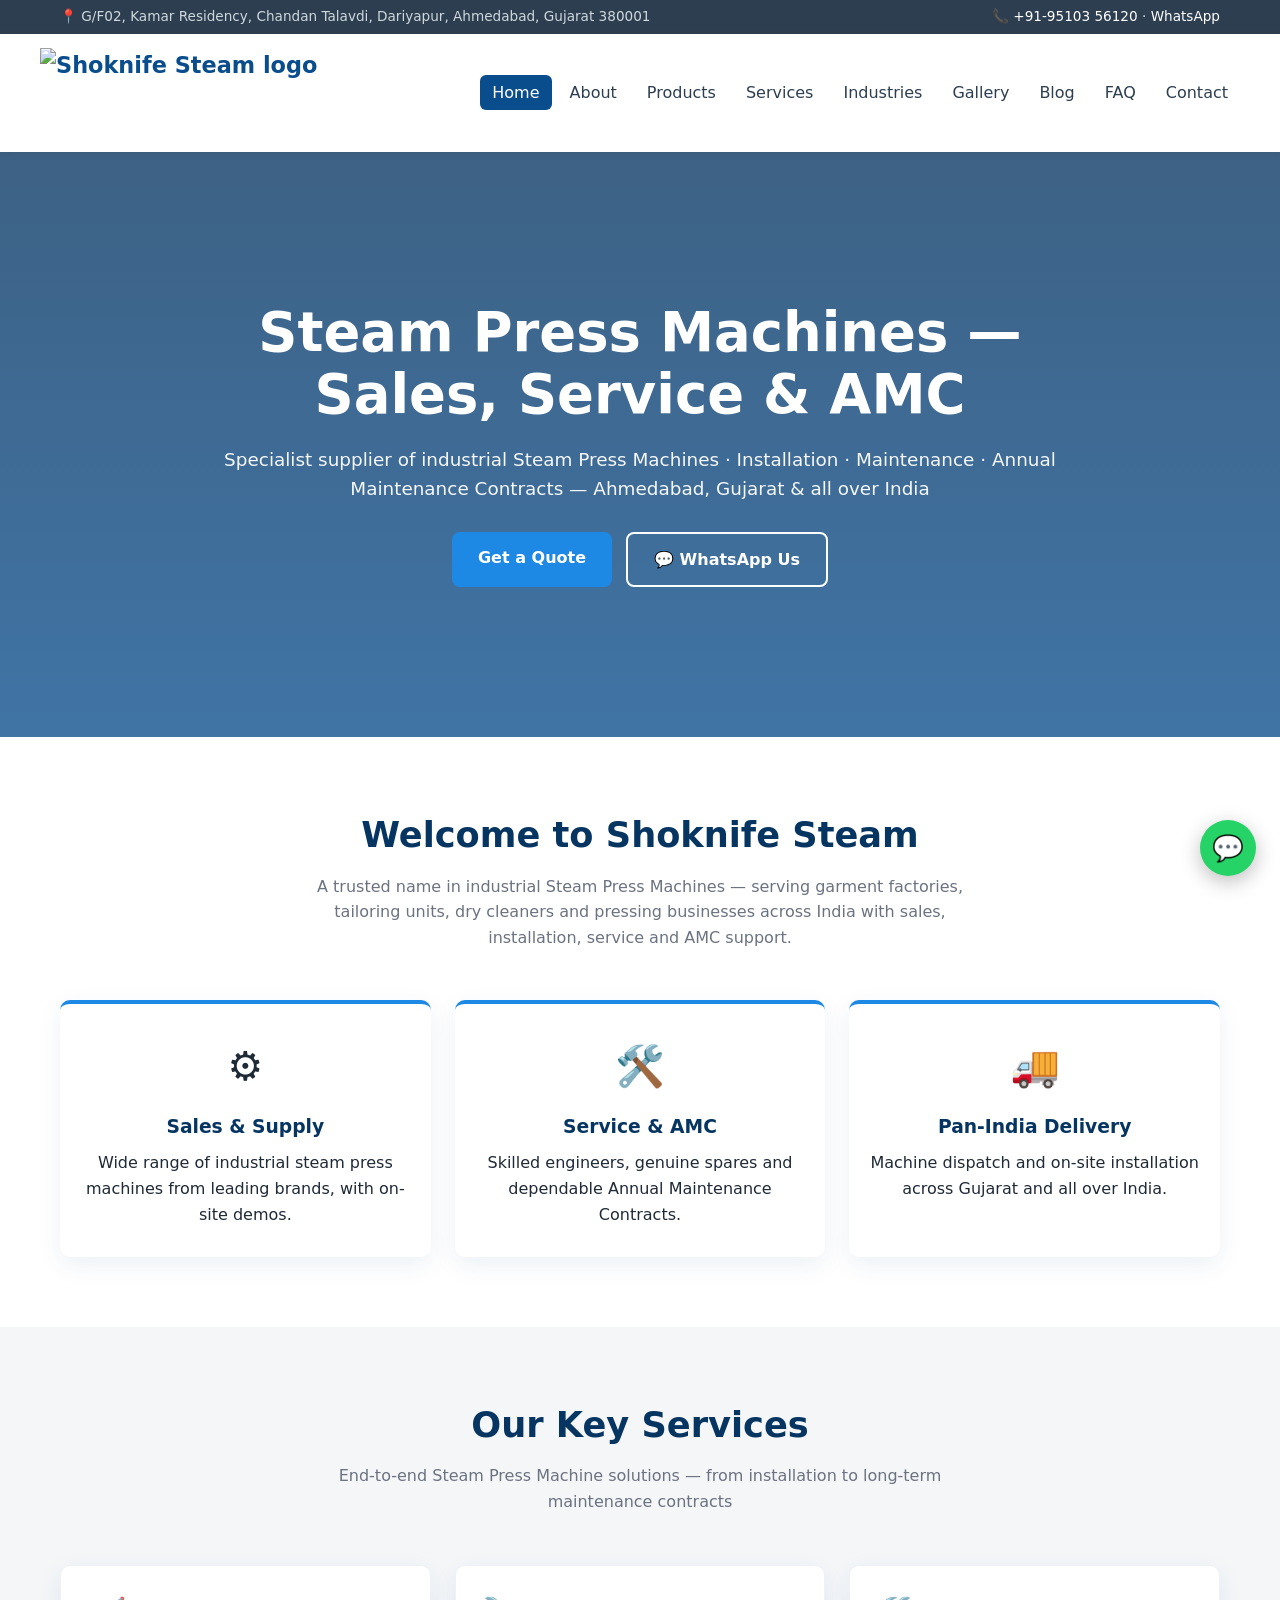
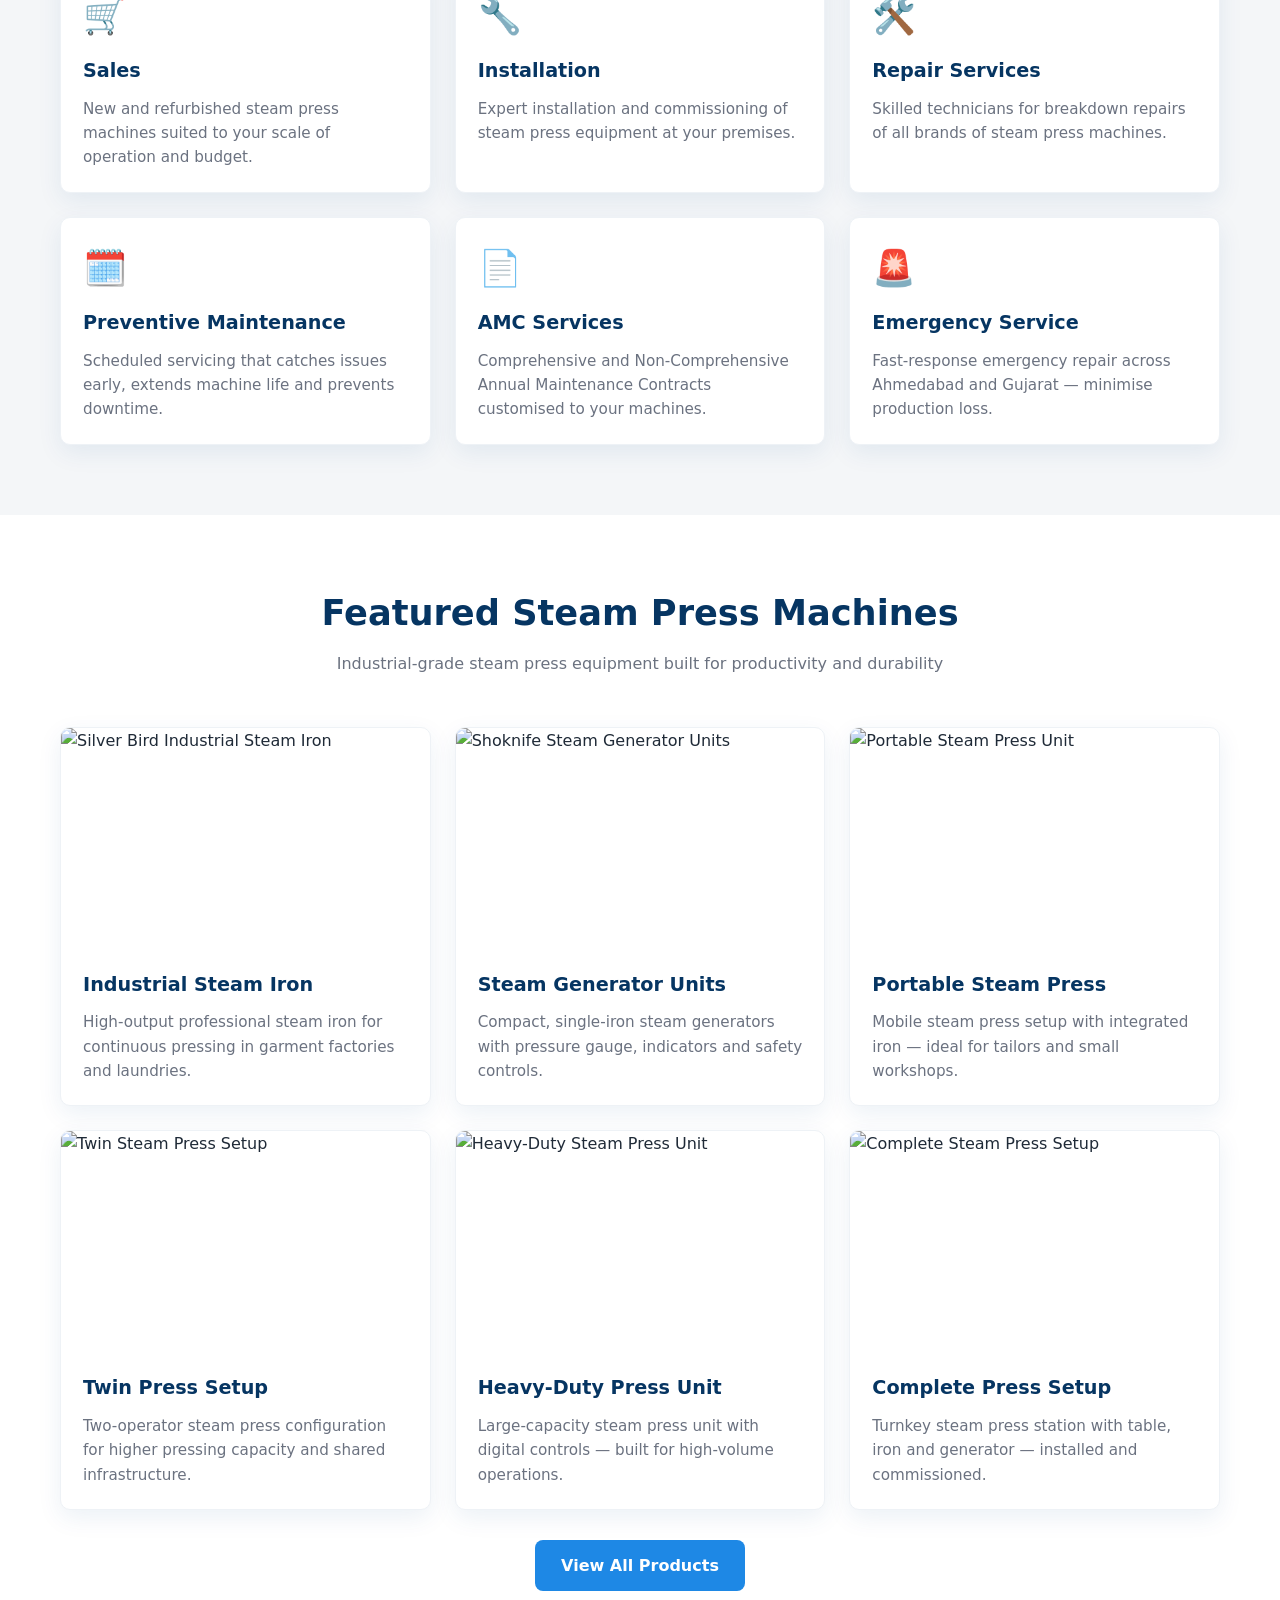
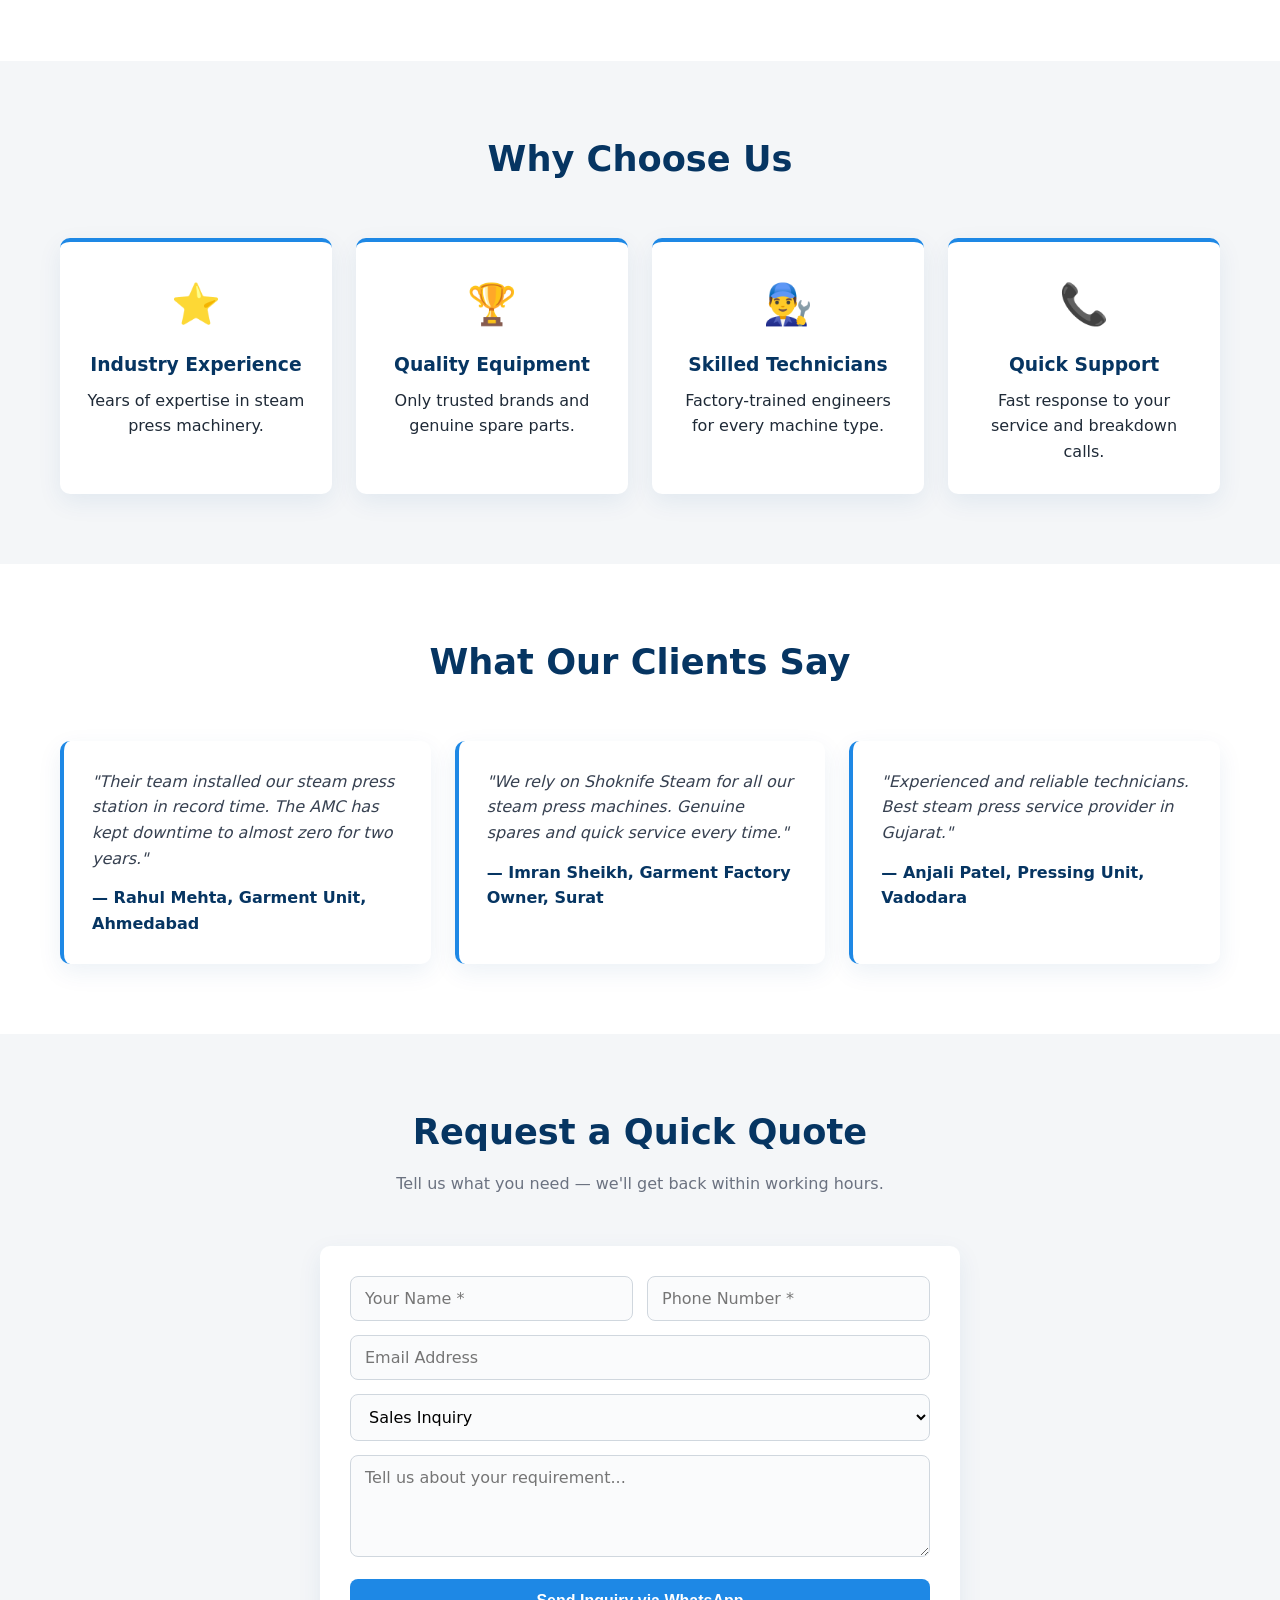
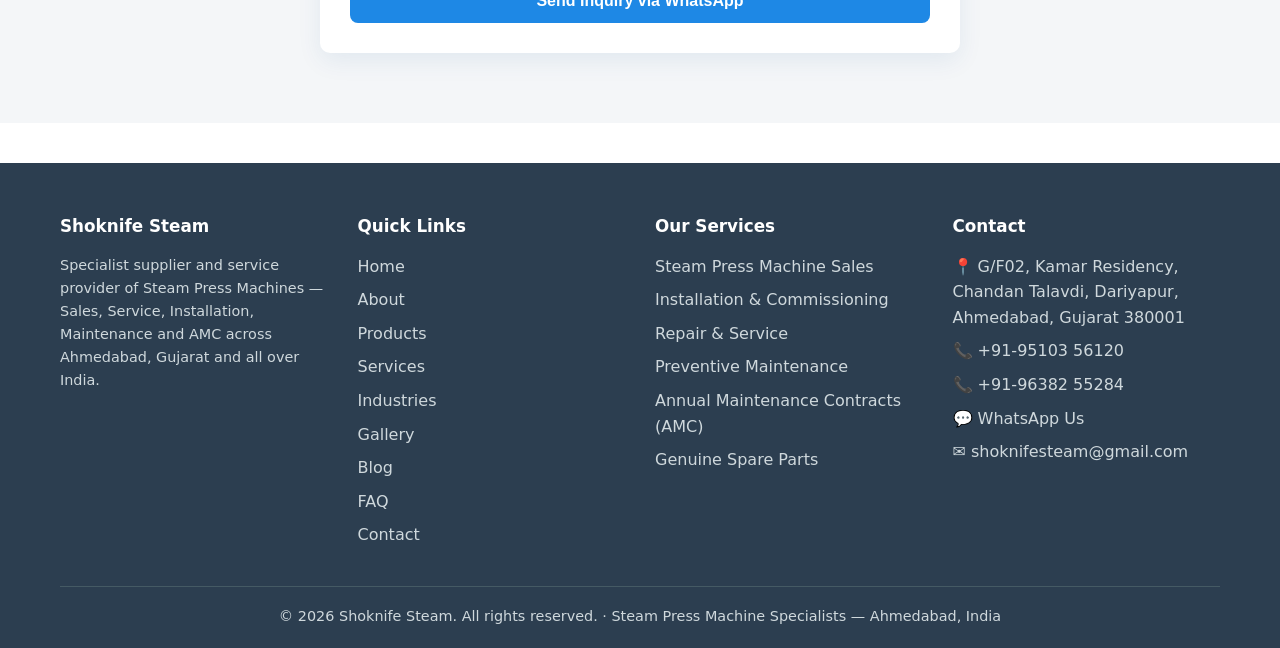
==== index.html @ 760b63fc "Add files via upload" ====
<!DOCTYPE html>
<html lang="en">
<head>
<meta charset="UTF-8">
<meta name="viewport" content="width=device-width,initial-scale=1">
<title>Steam Press Machine Supplier Ahmedabad | Sales, Service & AMC | Shoknife Steam</title>
<meta name="description" content="Shoknife Steam — Ahmedabad-based specialist in Steam Press Machines. Sales, Service, Installation, Maintenance and Annual Maintenance Contracts (AMC) across Gujarat and all over India.">
<meta name="keywords" content="Steam Press Machine Supplier Ahmedabad, Steam Press Machine Dealer Gujarat, Steam Iron Press Service, Steam Press Installation, Steam Press AMC India, Steam Press Machine Repair Ahmedabad, Industrial Steam Iron">
<meta name="author" content="Shoknife Steam">
<meta name="robots" content="index,follow">
<link rel="canonical" href="https://shoknifesteam.com/index.html">
<link rel="icon" type="image/png" href="assets/uploads/logo.png">
<meta property="og:type" content="website">
<meta property="og:title" content="Steam Press Machine Supplier Ahmedabad | Sales, Service & AMC | Shoknife Steam">
<meta property="og:description" content="Shoknife Steam — Ahmedabad-based specialist in Steam Press Machines. Sales, Service, Installation, Maintenance and Annual Maintenance Contracts (AMC) across Gujarat and all over India.">
<meta property="og:url" content="https://shoknifesteam.com/index.html">
<meta property="og:image" content="https://shoknifesteam.com/assets/uploads/steam-generators.png">
<meta property="og:site_name" content="Shoknife Steam">
<meta name="twitter:card" content="summary_large_image">
<meta name="twitter:title" content="Steam Press Machine Supplier Ahmedabad | Sales, Service & AMC | Shoknife Steam">
<meta name="twitter:description" content="Shoknife Steam — Ahmedabad-based specialist in Steam Press Machines. Sales, Service, Installation, Maintenance and Annual Maintenance Contracts (AMC) across Gujarat and all over India.">
<meta name="twitter:image" content="https://shoknifesteam.com/assets/uploads/steam-generators.png">
<link rel="stylesheet" href="style.css">
<script type="application/ld+json">{"@context": "https://schema.org", "@type": "LocalBusiness", "name": "Shoknife Steam", "image": "https://shoknifesteam.com/assets/uploads/steam-generators.png", "telephone": "+91-95103 56120", "email": "shoknifesteam@gmail.com", "url": "https://shoknifesteam.com", "address": {"@type": "PostalAddress", "streetAddress": "G/F02, Kamar Residency, Chandan Talavdi, Dariyapur", "addressLocality": "Ahmedabad", "addressRegion": "Gujarat", "postalCode": "380001", "addressCountry": "IN"}, "areaServed": ["Ahmedabad", "Gujarat", "India"], "description": "Shoknife Steam \u2014 Ahmedabad-based specialist in Steam Press Machines. Sales, Service, Installation, Maintenance and Annual Maintenance Contracts (AMC) across Gujarat and all over India.", "priceRange": "\u20b9\u20b9"}</script>
</head>
<body>
<div class="topbar"><div class="container">
<span>📍 G/F02, Kamar Residency, Chandan Talavdi, Dariyapur, Ahmedabad, Gujarat 380001</span>
<span>📞 <a href="tel:+919510356120">+91-95103 56120</a> · <a href="https://wa.me/919510356120" target="_blank" rel="noopener">WhatsApp</a></span>
</div></div>
<header><div class="container nav">
<a href="index.html" class="logo"><img src="assets/uploads/logo.png" alt="Shoknife Steam logo" style="height:90px;width:auto;margin-right:10px;vertical-align:middle"></a>
<button class="menu-toggle" aria-label="Menu">☰</button>
<ul class="nav-links">
<li><a href="index.html">Home</a></li><li><a href="about.html">About</a></li><li><a href="products.html">Products</a></li><li><a href="services.html">Services</a></li><li><a href="industries.html">Industries</a></li><li><a href="gallery.html">Gallery</a></li><li><a href="blog.html">Blog</a></li><li><a href="faq.html">FAQ</a></li><li><a href="contact.html">Contact</a></li>
</ul>
</div></header>

<section class="hero">
<div class="hero-inner">
<h1>Steam Press Machines — Sales, Service & AMC</h1>
<p>Specialist supplier of industrial Steam Press Machines · Installation · Maintenance · Annual Maintenance Contracts — Ahmedabad, Gujarat & all over India</p>
<div class="hero-cta">
<a href="contact.html" class="btn btn-primary">Get a Quote</a>
<a href="https://wa.me/919510356120" class="btn btn-outline" target="_blank" rel="noopener">💬 WhatsApp Us</a>
</div>
</div>
</section>

<section>
<div class="container">
<div class="section-title reveal"><h2>Welcome to Shoknife Steam</h2>
<p>A trusted name in industrial Steam Press Machines — serving garment factories, tailoring units, dry cleaners and pressing businesses across India with sales, installation, service and AMC support.</p></div>
<div class="grid grid-3">
<div class="feature reveal"><div class="icon">⚙️</div><h3>Sales & Supply</h3><p>Wide range of industrial steam press machines from leading brands, with on-site demos.</p></div>
<div class="feature reveal"><div class="icon">🛠️</div><h3>Service & AMC</h3><p>Skilled engineers, genuine spares and dependable Annual Maintenance Contracts.</p></div>
<div class="feature reveal"><div class="icon">🚚</div><h3>Pan-India Delivery</h3><p>Machine dispatch and on-site installation across Gujarat and all over India.</p></div>
</div>
</div>
</section>

<section class="bg-light">
<div class="container">
<div class="section-title reveal"><h2>Our Key Services</h2><p>End-to-end Steam Press Machine solutions — from installation to long-term maintenance contracts</p></div>
<div class="grid grid-3">
<div class="card reveal"><div class="card-body"><div class="card-icon">🛒</div><h3>Sales</h3><p>New and refurbished steam press machines suited to your scale of operation and budget.</p></div></div>
<div class="card reveal"><div class="card-body"><div class="card-icon">🔧</div><h3>Installation</h3><p>Expert installation and commissioning of steam press equipment at your premises.</p></div></div>
<div class="card reveal"><div class="card-body"><div class="card-icon">🛠️</div><h3>Repair Services</h3><p>Skilled technicians for breakdown repairs of all brands of steam press machines.</p></div></div>
<div class="card reveal"><div class="card-body"><div class="card-icon">🗓️</div><h3>Preventive Maintenance</h3><p>Scheduled servicing that catches issues early, extends machine life and prevents downtime.</p></div></div>
<div class="card reveal"><div class="card-body"><div class="card-icon">📄</div><h3>AMC Services</h3><p>Comprehensive and Non-Comprehensive Annual Maintenance Contracts customised to your machines.</p></div></div>
<div class="card reveal"><div class="card-body"><div class="card-icon">🚨</div><h3>Emergency Service</h3><p>Fast-response emergency repair across Ahmedabad and Gujarat — minimise production loss.</p></div></div>
</div>
</div>
</section>

<section>
<div class="container">
<div class="section-title reveal"><h2>Featured Steam Press Machines</h2><p>Industrial-grade steam press equipment built for productivity and durability</p></div>
<div class="grid grid-3">
<div class="card reveal"><img src="assets/uploads/silver-bird-iron.png" alt="Silver Bird Industrial Steam Iron" loading="lazy"><div class="card-body"><h3>Industrial Steam Iron</h3><p>High-output professional steam iron for continuous pressing in garment factories and laundries.</p></div></div>
<div class="card reveal"><img src="assets/uploads/steam-generators.png" alt="Shoknife Steam Generator Units" loading="lazy"><div class="card-body"><h3>Steam Generator Units</h3><p>Compact, single-iron steam generators with pressure gauge, indicators and safety controls.</p></div></div>
<div class="card reveal"><img src="assets/uploads/portable-boiler.png" alt="Portable Steam Press Unit" loading="lazy"><div class="card-body"><h3>Portable Steam Press</h3><p>Mobile steam press setup with integrated iron — ideal for tailors and small workshops.</p></div></div>
<div class="card reveal"><img src="assets/uploads/mini-boilers.png" alt="Twin Steam Press Setup" loading="lazy"><div class="card-body"><h3>Twin Press Setup</h3><p>Two-operator steam press configuration for higher pressing capacity and shared infrastructure.</p></div></div>
<div class="card reveal"><img src="assets/uploads/steam-boiler.png" alt="Heavy-Duty Steam Press Unit" loading="lazy"><div class="card-body"><h3>Heavy-Duty Press Unit</h3><p>Large-capacity steam press unit with digital controls — built for high-volume operations.</p></div></div>
<div class="card reveal"><img src="assets/uploads/finishing-setup.png" alt="Complete Steam Press Setup" loading="lazy"><div class="card-body"><h3>Complete Press Setup</h3><p>Turnkey steam press station with table, iron and generator — installed and commissioned.</p></div></div>
</div>
<div style="text-align:center;margin-top:30px"><a href="products.html" class="btn btn-primary">View All Products</a></div>
</div>
</section>

<section class="bg-light">
<div class="container">
<div class="section-title reveal"><h2>Why Choose Us</h2></div>
<div class="grid grid-4">
<div class="feature reveal"><div class="icon">⭐</div><h3>Industry Experience</h3><p>Years of expertise in steam press machinery.</p></div>
<div class="feature reveal"><div class="icon">🏆</div><h3>Quality Equipment</h3><p>Only trusted brands and genuine spare parts.</p></div>
<div class="feature reveal"><div class="icon">👨‍🔧</div><h3>Skilled Technicians</h3><p>Factory-trained engineers for every machine type.</p></div>
<div class="feature reveal"><div class="icon">📞</div><h3>Quick Support</h3><p>Fast response to your service and breakdown calls.</p></div>
</div>
</div>
</section>

<section>
<div class="container">
<div class="section-title reveal"><h2>What Our Clients Say</h2></div>
<div class="grid grid-3">
<div class="testimonial reveal"><p>"Their team installed our steam press station in record time. The AMC has kept downtime to almost zero for two years."</p><div class="who">— Rahul Mehta, Garment Unit, Ahmedabad</div></div>
<div class="testimonial reveal"><p>"We rely on Shoknife Steam for all our steam press machines. Genuine spares and quick service every time."</p><div class="who">— Imran Sheikh, Garment Factory Owner, Surat</div></div>
<div class="testimonial reveal"><p>"Experienced and reliable technicians. Best steam press service provider in Gujarat."</p><div class="who">— Anjali Patel, Pressing Unit, Vadodara</div></div>
</div>
</div>
</section>

<section class="bg-light">
<div class="container">
<div class="section-title reveal"><h2>Request a Quick Quote</h2><p>Tell us what you need — we'll get back within working hours.</p></div>
<form class="contact-form form reveal">
<div class="row"><input name="name" placeholder="Your Name *" required><input name="phone" placeholder="Phone Number *" required></div>
<input name="email" type="email" placeholder="Email Address">
<select name="interest"><option>Sales Inquiry</option><option>AMC / Maintenance</option><option>Repair Service</option><option>Spare Parts</option><option>Installation</option><option>General Question</option></select>
<textarea name="message" rows="4" placeholder="Tell us about your requirement..."></textarea>
<button class="btn btn-primary" type="submit">Send Inquiry via WhatsApp</button>
</form>
</div>
</section>
<footer><div class="container">
<div class="footer-grid">
<div>
<h4>Shoknife Steam</h4>
<p style="font-size:.9rem">Specialist supplier and service provider of Steam Press Machines — Sales, Service, Installation, Maintenance and AMC across Ahmedabad, Gujarat and all over India.</p>
</div>
<div>
<h4>Quick Links</h4>
<ul><li><a href="index.html">Home</a></li><li><a href="about.html">About</a></li><li><a href="products.html">Products</a></li><li><a href="services.html">Services</a></li><li><a href="industries.html">Industries</a></li><li><a href="gallery.html">Gallery</a></li><li><a href="blog.html">Blog</a></li><li><a href="faq.html">FAQ</a></li><li><a href="contact.html">Contact</a></li></ul>
</div>
<div>
<h4>Our Services</h4>
<ul><li>Steam Press Machine Sales</li><li>Installation & Commissioning</li><li>Repair & Service</li><li>Preventive Maintenance</li><li>Annual Maintenance Contracts (AMC)</li><li>Genuine Spare Parts</li></ul>
</div>
<div>
<h4>Contact</h4>
<ul>
<li>📍 G/F02, Kamar Residency, Chandan Talavdi, Dariyapur, Ahmedabad, Gujarat 380001</li>
<li>📞 <a href="tel:+919510356120">+91-95103 56120</a></li>
<li>📞 <a href="tel:+919638255284">+91-96382 55284</a></li>
<li>💬 <a href="https://wa.me/919510356120">WhatsApp Us</a></li>
<li>✉️ <a href="mailto:shoknifesteam@gmail.com">shoknifesteam@gmail.com</a></li>
</ul>
</div>
</div>
<div class="footer-bottom">© <span id="yr"></span> Shoknife Steam. All rights reserved. · Steam Press Machine Specialists — Ahmedabad, India</div>
</div></footer>
<a href="https://wa.me/919510356120" class="float-wa" aria-label="WhatsApp" target="_blank" rel="noopener">💬</a>
<a href="tel:+919510356120" class="float-call" aria-label="Call">📞</a>
<script>document.getElementById('yr').textContent=new Date().getFullYear();</script>
<script src="script.js"></script>
</body></html>
---- style.css ----
:root{--blue:#0a4d8c;--blue-dark:#063562;--blue-light:#1e88e5;--gray:#2c3e50;--gray-light:#f4f6f8;--white:#fff;--text:#1f2a37;--muted:#6b7280;--shadow:0 8px 24px rgba(10,77,140,.08);--radius:10px}
*{box-sizing:border-box;margin:0;padding:0}
html{scroll-behavior:smooth}
body{font-family:'Segoe UI',Roboto,system-ui,Arial,sans-serif;color:var(--text);line-height:1.6;background:var(--white)}
img{max-width:100%;display:block;height:auto}
a{color:var(--blue);text-decoration:none}
.container{max-width:1200px;margin:0 auto;padding:0 20px}

/* Header */
.topbar{background:var(--gray);color:#cfd8dc;font-size:.85rem;padding:6px 0}
.topbar .container{display:flex;justify-content:space-between;flex-wrap:wrap;gap:8px}
.topbar a{color:#fff}
header{background:#fff;box-shadow:0 2px 8px rgba(0,0,0,.06);position:sticky;top:0;z-index:100}
.nav{display:flex;align-items:center;justify-content:space-between;padding:14px 0}
.logo{font-weight:800;font-size:1.4rem;color:var(--blue);display:flex;align-items:center;gap:8px}
.logo span{display:inline-block;width:32px;height:32px;background:linear-gradient(135deg,var(--blue),var(--blue-light));border-radius:6px;position:relative}
.logo span::after{content:"S";position:absolute;inset:0;display:flex;align-items:center;justify-content:center;color:#fff;font-weight:900}
.nav-links{display:flex;gap:6px;list-style:none;flex-wrap:wrap}
.nav-links a{color:var(--gray);padding:8px 12px;border-radius:6px;font-weight:500;transition:.2s}
.nav-links a:hover,.nav-links a.active{background:var(--blue);color:#fff}
.menu-toggle{display:none;background:none;border:none;font-size:1.6rem;color:var(--blue);cursor:pointer}

/* Hero */
.hero{position:relative;min-height:560px;display:flex;align-items:center;color:#fff;background:linear-gradient(rgba(6,53,98,.78),rgba(10,77,140,.78)),url('assets/uploads/steam-generators.png') center/cover no-repeat;text-align:center}
.hero-inner{padding:80px 20px;max-width:900px;margin:0 auto;animation:fadeUp .8s ease}
.hero h1{font-size:clamp(2rem,4.5vw,3.4rem);font-weight:800;margin-bottom:18px;line-height:1.15}
.hero p{font-size:1.15rem;margin-bottom:28px;opacity:.95}
.hero-cta{display:flex;gap:14px;justify-content:center;flex-wrap:wrap}
.page-hero{background:linear-gradient(135deg,var(--blue-dark),var(--blue));color:#fff;padding:60px 0;text-align:center}
.page-hero h1{font-size:2.4rem;margin-bottom:8px}
.page-hero p{opacity:.9}

/* Buttons */
.btn{display:inline-block;padding:13px 26px;border-radius:8px;font-weight:600;transition:.25s;border:none;cursor:pointer;font-size:1rem}
.btn-primary{background:var(--blue-light);color:#fff}
.btn-primary:hover{background:#1565c0;transform:translateY(-2px)}
.btn-outline{background:transparent;color:#fff;border:2px solid #fff}
.btn-outline:hover{background:#fff;color:var(--blue)}
.btn-wa{background:#25d366;color:#fff}
.btn-wa:hover{background:#1ebe57}

/* Sections */
section{padding:70px 0}
.section-title{text-align:center;margin-bottom:50px}
.section-title h2{font-size:2.2rem;color:var(--blue-dark);margin-bottom:10px;font-weight:800}
.section-title p{color:var(--muted);max-width:680px;margin:0 auto}
.bg-light{background:var(--gray-light)}

/* Grid */
.grid{display:grid;gap:24px}
.grid-2{grid-template-columns:repeat(auto-fit,minmax(380px,1fr))}
.grid-3{grid-template-columns:repeat(auto-fit,minmax(280px,1fr))}
.grid-4{grid-template-columns:repeat(auto-fit,minmax(220px,1fr))}

/* Card */
.card{background:#fff;border-radius:var(--radius);box-shadow:var(--shadow);overflow:hidden;transition:.3s;border:1px solid #eef2f6}
.card:hover{transform:translateY(-6px);box-shadow:0 16px 40px rgba(10,77,140,.15)}
.card img{height:220px;object-fit:cover;width:100%}
.card-body{padding:22px}
.card-body h3{color:var(--blue-dark);margin-bottom:10px;font-size:1.2rem}
.card-body p{color:var(--muted);font-size:.95rem}
.card-icon{font-size:2.2rem;color:var(--blue-light);margin-bottom:12px}

/* Features / Why */
.feature{text-align:center;padding:30px 20px;background:#fff;border-radius:var(--radius);box-shadow:var(--shadow);border-top:4px solid var(--blue-light)}
.feature .icon{font-size:2.5rem;margin-bottom:14px}
.feature h3{color:var(--blue-dark);margin-bottom:8px}

/* Testimonial */
.testimonial{background:#fff;padding:28px;border-radius:var(--radius);box-shadow:var(--shadow);border-left:4px solid var(--blue-light)}
.testimonial p{font-style:italic;color:#374151;margin-bottom:14px}
.testimonial .who{color:var(--blue-dark);font-weight:700}

/* Form */
.form{background:#fff;padding:30px;border-radius:var(--radius);box-shadow:var(--shadow);max-width:640px;margin:0 auto}
.form .row{display:grid;grid-template-columns:1fr 1fr;gap:14px}
.form input,.form textarea,.form select{width:100%;padding:12px 14px;border:1px solid #d0d7de;border-radius:8px;font-size:1rem;font-family:inherit;margin-bottom:14px;background:#fafbfc}
.form input:focus,.form textarea:focus,.form select:focus{outline:none;border-color:var(--blue-light);background:#fff}
.form button{width:100%}

/* Floating */
.float-wa,.float-call{position:fixed;width:56px;height:56px;border-radius:50%;display:flex;align-items:center;justify-content:center;color:#fff;font-size:1.6rem;box-shadow:0 6px 20px rgba(0,0,0,.25);z-index:1000;transition:.3s}
.float-wa{bottom:24px;right:24px;background:#25d366}
.float-call{bottom:24px;left:24px;background:var(--blue);display:none}
.float-wa:hover{transform:scale(1.1)}

/* Footer */
footer{background:var(--gray);color:#cfd8dc;padding:50px 0 20px;margin-top:40px}
.footer-grid{display:grid;grid-template-columns:repeat(auto-fit,minmax(220px,1fr));gap:30px;margin-bottom:30px}
footer h4{color:#fff;margin-bottom:14px;font-size:1.05rem}
footer ul{list-style:none}
footer ul li{margin-bottom:8px}
footer a{color:#cfd8dc}
footer a:hover{color:#fff}
.footer-bottom{border-top:1px solid #455a64;padding-top:18px;text-align:center;font-size:.9rem}

/* Map */
.map-wrap{border-radius:var(--radius);overflow:hidden;box-shadow:var(--shadow)}
.map-wrap iframe{display:block;width:100%;height:380px;border:0}

/* List */
.checklist{list-style:none;padding:0}
.checklist li{padding:10px 0 10px 30px;position:relative;color:#374151}
.checklist li::before{content:"✓";position:absolute;left:0;top:8px;color:#fff;background:var(--blue-light);width:22px;height:22px;border-radius:50%;display:flex;align-items:center;justify-content:center;font-size:.75rem;font-weight:bold}

/* Blog */
.blog-post{background:#fff;border-radius:var(--radius);box-shadow:var(--shadow);padding:26px;border-left:4px solid var(--blue-light)}
.blog-post .meta{color:var(--muted);font-size:.85rem;margin-bottom:10px}

/* FAQ */
.faq-item{background:#fff;border-radius:8px;box-shadow:var(--shadow);margin-bottom:12px;overflow:hidden}
.faq-q{padding:18px 22px;cursor:pointer;font-weight:600;color:var(--blue-dark);display:flex;justify-content:space-between;align-items:center}
.faq-q::after{content:"+";font-size:1.4rem;color:var(--blue-light)}
.faq-item.open .faq-q::after{content:"−"}
.faq-a{max-height:0;overflow:hidden;transition:.3s;padding:0 22px;color:#4b5563}
.faq-item.open .faq-a{max-height:400px;padding:0 22px 18px}

/* Gallery */
.gallery-grid{display:grid;grid-template-columns:repeat(auto-fill,minmax(260px,1fr));gap:14px}
.gallery-grid img{height:220px;object-fit:cover;border-radius:8px;transition:.3s;cursor:pointer}
.gallery-grid img:hover{transform:scale(1.03);box-shadow:var(--shadow)}

/* Anim */
@keyframes fadeUp{from{opacity:0;transform:translateY(20px)}to{opacity:1;transform:none}}
.reveal{opacity:0;transform:translateY(20px);transition:.8s}
.reveal.visible{opacity:1;transform:none}

/* Responsive */
@media(max-width:860px){
  .menu-toggle{display:block}
  .nav-links{display:none;position:absolute;top:100%;left:0;right:0;background:#fff;flex-direction:column;padding:14px 20px;box-shadow:0 8px 20px rgba(0,0,0,.1)}
  .nav-links.open{display:flex}
  .nav-links a{padding:12px}
  header{position:relative}
  .form .row{grid-template-columns:1fr}
  .float-call{display:flex}
  .hero{min-height:480px}
  section{padding:50px 0}
}
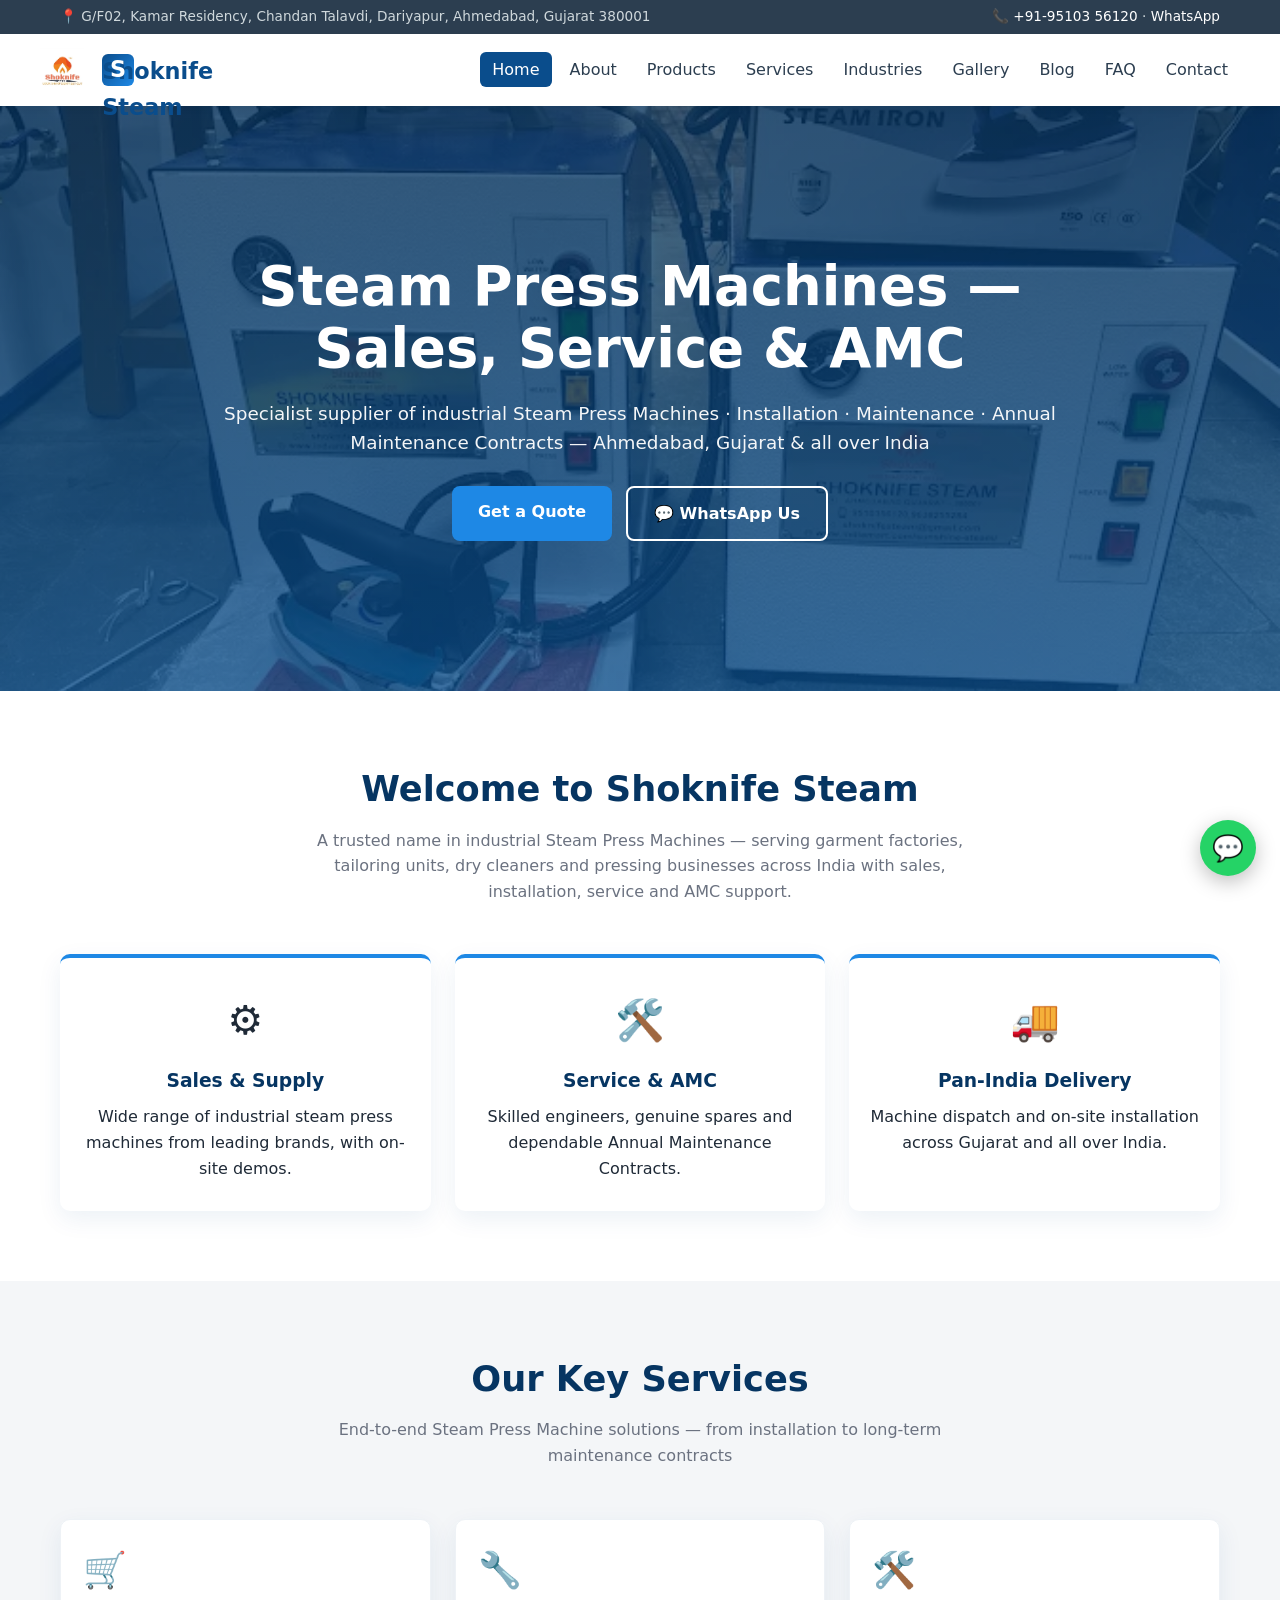
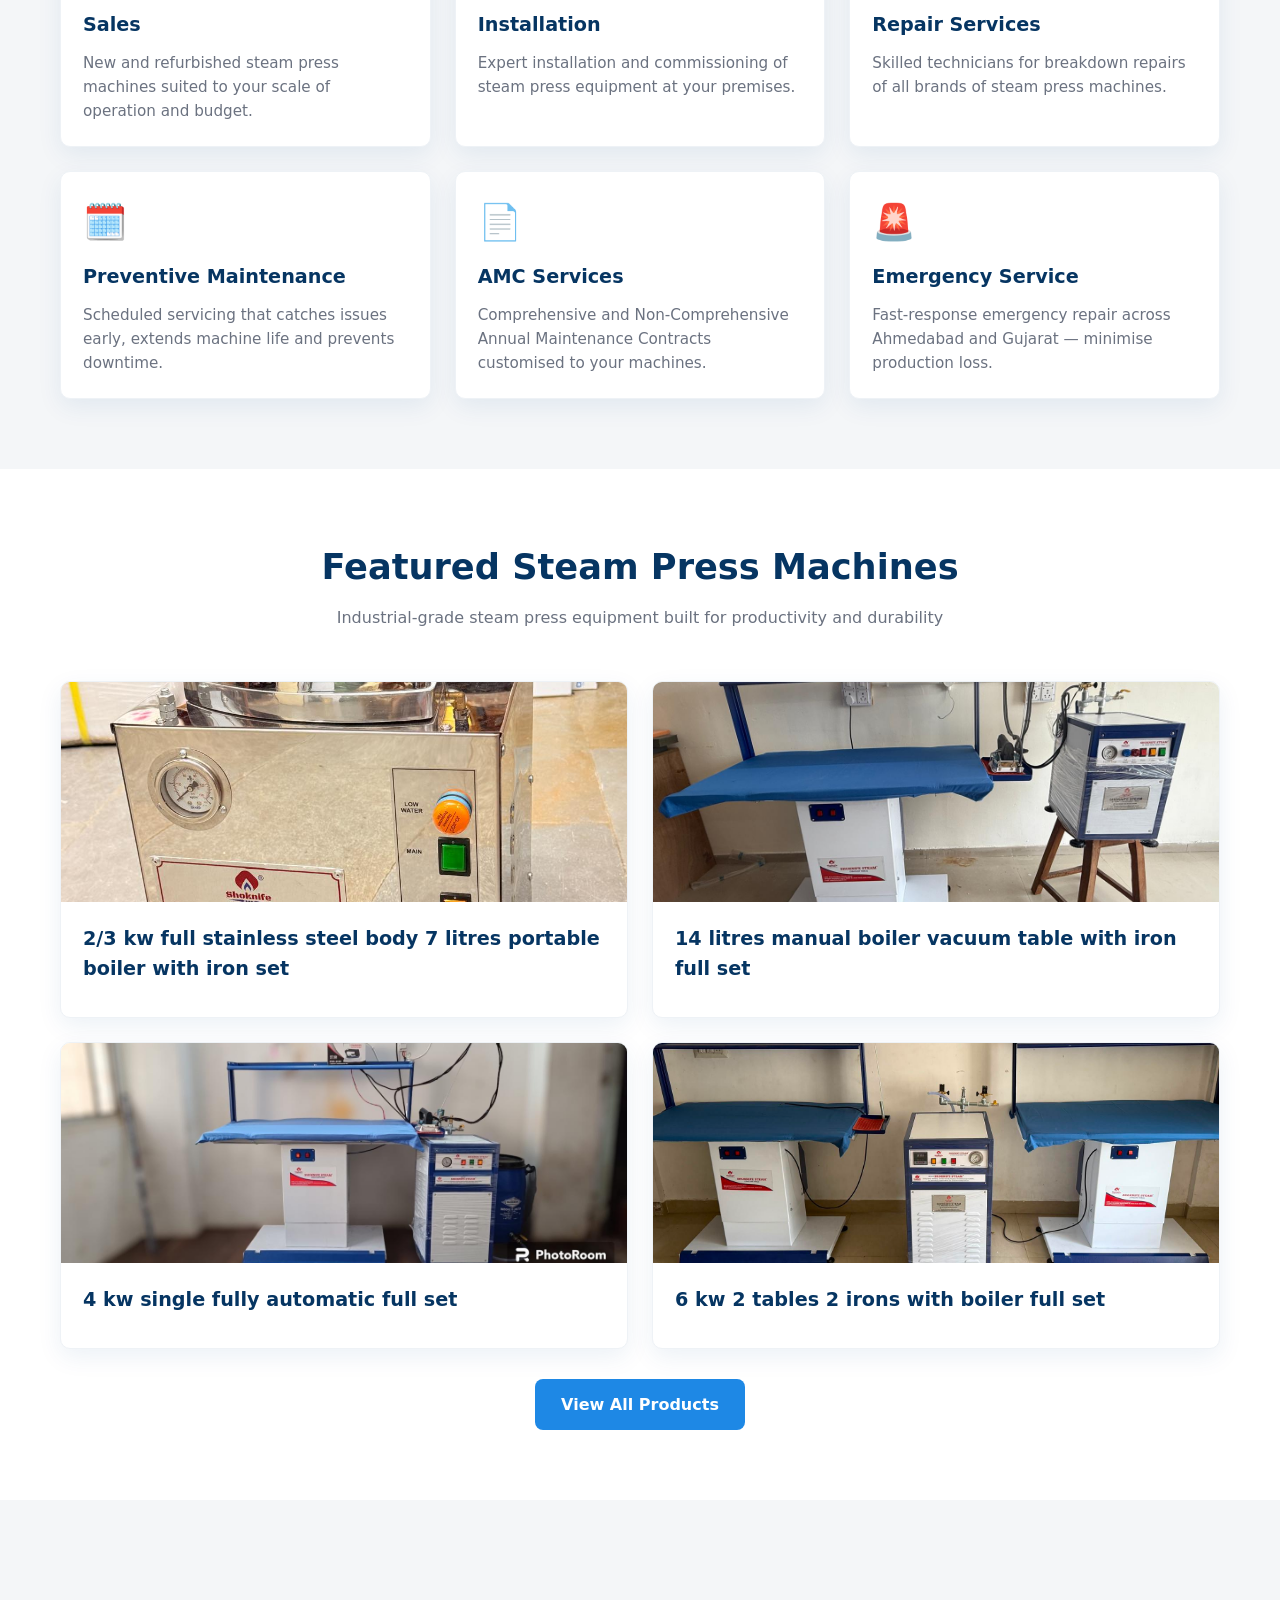
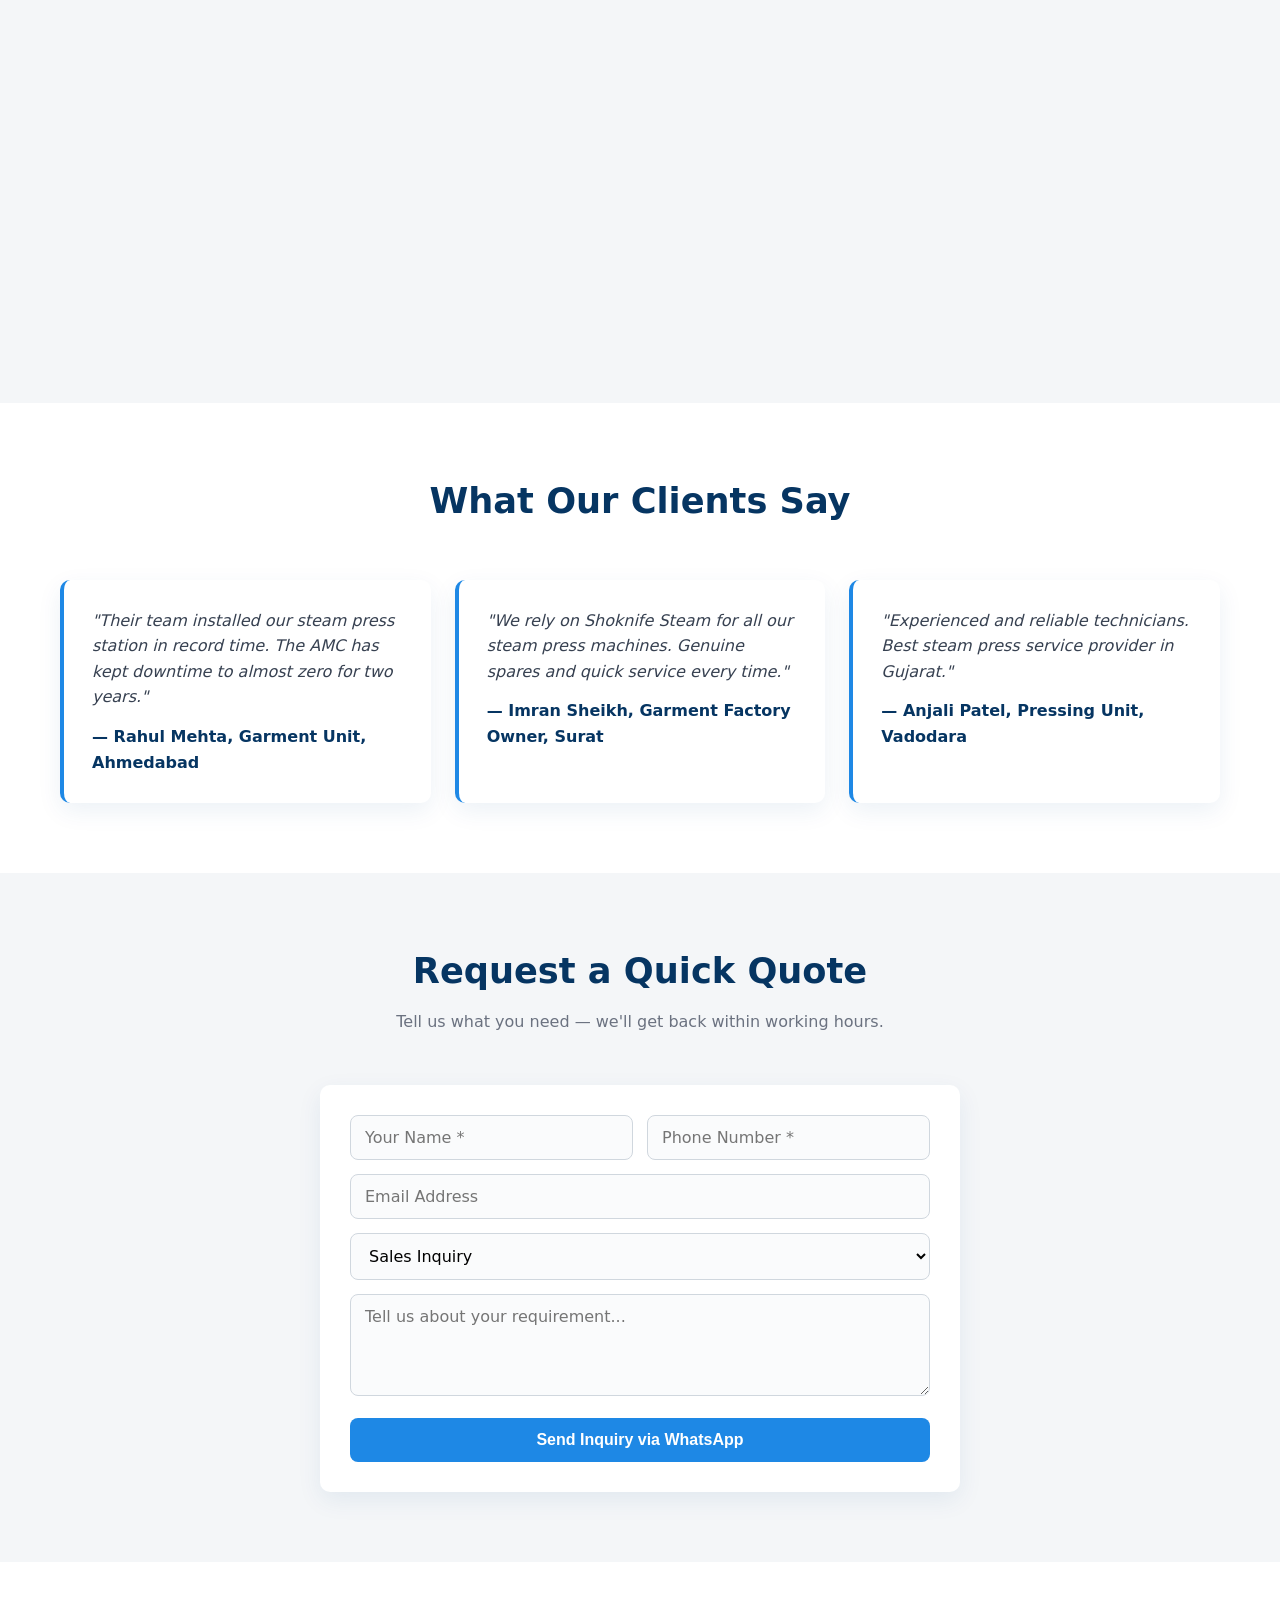
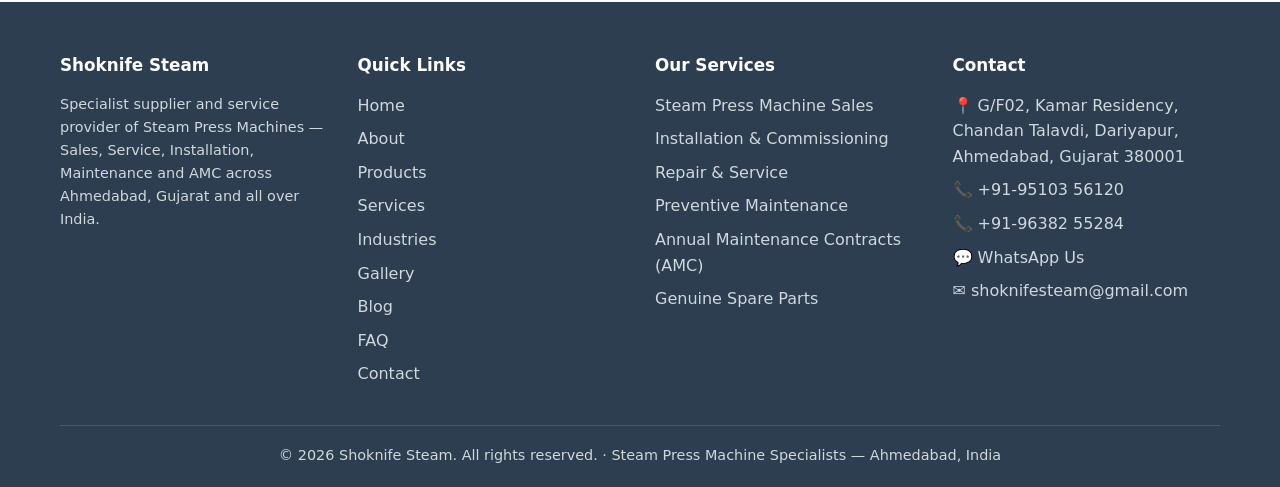
==== commit acb72f39: "site changes" ====
--- a/index.html
+++ b/index.html
@@ -29,7 +29,7 @@
 <span>📞 <a href="tel:+919510356120">+91-95103 56120</a> · <a href="https://wa.me/919510356120" target="_blank" rel="noopener">WhatsApp</a></span>
 </div></div>
 <header><div class="container nav">
-<a href="index.html" class="logo"><img src="assets/uploads/logo.png" alt="Shoknife Steam logo" style="height:90px;width:auto;margin-right:10px;vertical-align:middle"></a>
+<a href="index.html" class="logo"><img src="assets/uploads/logo.png" alt="Shoknife Steam logo" style="height:44px;width:auto;margin-right:10px;vertical-align:middle"><span style="vertical-align:middle">Shoknife Steam</span></a>
 <button class="menu-toggle" aria-label="Menu">☰</button>
 <ul class="nav-links">
 <li><a href="index.html">Home</a></li><li><a href="about.html">About</a></li><li><a href="products.html">Products</a></li><li><a href="services.html">Services</a></li><li><a href="industries.html">Industries</a></li><li><a href="gallery.html">Gallery</a></li><li><a href="blog.html">Blog</a></li><li><a href="faq.html">FAQ</a></li><li><a href="contact.html">Contact</a></li>
@@ -76,13 +76,11 @@
 <section>
 <div class="container">
 <div class="section-title reveal"><h2>Featured Steam Press Machines</h2><p>Industrial-grade steam press equipment built for productivity and durability</p></div>
-<div class="grid grid-3">
-<div class="card reveal"><img src="assets/uploads/silver-bird-iron.png" alt="Silver Bird Industrial Steam Iron" loading="lazy"><div class="card-body"><h3>Industrial Steam Iron</h3><p>High-output professional steam iron for continuous pressing in garment factories and laundries.</p></div></div>
-<div class="card reveal"><img src="assets/uploads/steam-generators.png" alt="Shoknife Steam Generator Units" loading="lazy"><div class="card-body"><h3>Steam Generator Units</h3><p>Compact, single-iron steam generators with pressure gauge, indicators and safety controls.</p></div></div>
-<div class="card reveal"><img src="assets/uploads/portable-boiler.png" alt="Portable Steam Press Unit" loading="lazy"><div class="card-body"><h3>Portable Steam Press</h3><p>Mobile steam press setup with integrated iron — ideal for tailors and small workshops.</p></div></div>
-<div class="card reveal"><img src="assets/uploads/mini-boilers.png" alt="Twin Steam Press Setup" loading="lazy"><div class="card-body"><h3>Twin Press Setup</h3><p>Two-operator steam press configuration for higher pressing capacity and shared infrastructure.</p></div></div>
-<div class="card reveal"><img src="assets/uploads/steam-boiler.png" alt="Heavy-Duty Steam Press Unit" loading="lazy"><div class="card-body"><h3>Heavy-Duty Press Unit</h3><p>Large-capacity steam press unit with digital controls — built for high-volume operations.</p></div></div>
-<div class="card reveal"><img src="assets/uploads/finishing-setup.png" alt="Complete Steam Press Setup" loading="lazy"><div class="card-body"><h3>Complete Press Setup</h3><p>Turnkey steam press station with table, iron and generator — installed and commissioned.</p></div></div>
+<div class="grid grid-2">
+<div class="card reveal"><img src="assets/uploads/gallery-1.jpg" alt="2/3 kw full stainless steel body 7 litres portable boiler with iron set" loading="lazy"><div class="card-body"><h3>2/3 kw full stainless steel body 7 litres portable boiler with iron set</h3></div></div>
+<div class="card reveal"><img src="assets/uploads/gallery-2.jpg" alt="14 litres manual boiler vacuum table with iron full set" loading="lazy"><div class="card-body"><h3>14 litres manual boiler vacuum table with iron full set</h3></div></div>
+<div class="card reveal"><img src="assets/uploads/gallery-3.jpg" alt="4 kw single fully automatic full set" loading="lazy"><div class="card-body"><h3>4 kw single fully automatic full set</h3></div></div>
+<div class="card reveal"><img src="assets/uploads/gallery-4.jpg" alt="6 kw 2 tables 2 irons with boiler full set" loading="lazy"><div class="card-body"><h3>6 kw 2 tables 2 irons with boiler full set</h3></div></div>
 </div>
 <div style="text-align:center;margin-top:30px"><a href="products.html" class="btn btn-primary">View All Products</a></div>
 </div>
--- a/style.css
+++ b/style.css
@@ -116,9 +116,11 @@
 .faq-item.open .faq-a{max-height:400px;padding:0 22px 18px}
 
 /* Gallery */
-.gallery-grid{display:grid;grid-template-columns:repeat(auto-fill,minmax(260px,1fr));gap:14px}
-.gallery-grid img{height:220px;object-fit:cover;border-radius:8px;transition:.3s;cursor:pointer}
-.gallery-grid img:hover{transform:scale(1.03);box-shadow:var(--shadow)}
+.gallery-grid{display:grid;grid-template-columns:repeat(auto-fill,minmax(280px,1fr));gap:20px}
+.gallery-item{margin:0;background:#fff;border-radius:10px;overflow:hidden;box-shadow:0 2px 10px rgba(0,0,0,.08);transition:.3s}
+.gallery-item:hover{transform:translateY(-4px);box-shadow:0 8px 20px rgba(0,0,0,.15)}
+.gallery-item img{width:100%;height:240px;object-fit:cover;display:block}
+.gallery-item figcaption{padding:12px 14px;font-size:.95rem;font-weight:600;color:var(--dark,#222);text-align:center;line-height:1.4}
 
 /* Anim */
 @keyframes fadeUp{from{opacity:0;transform:translateY(20px)}to{opacity:1;transform:none}}
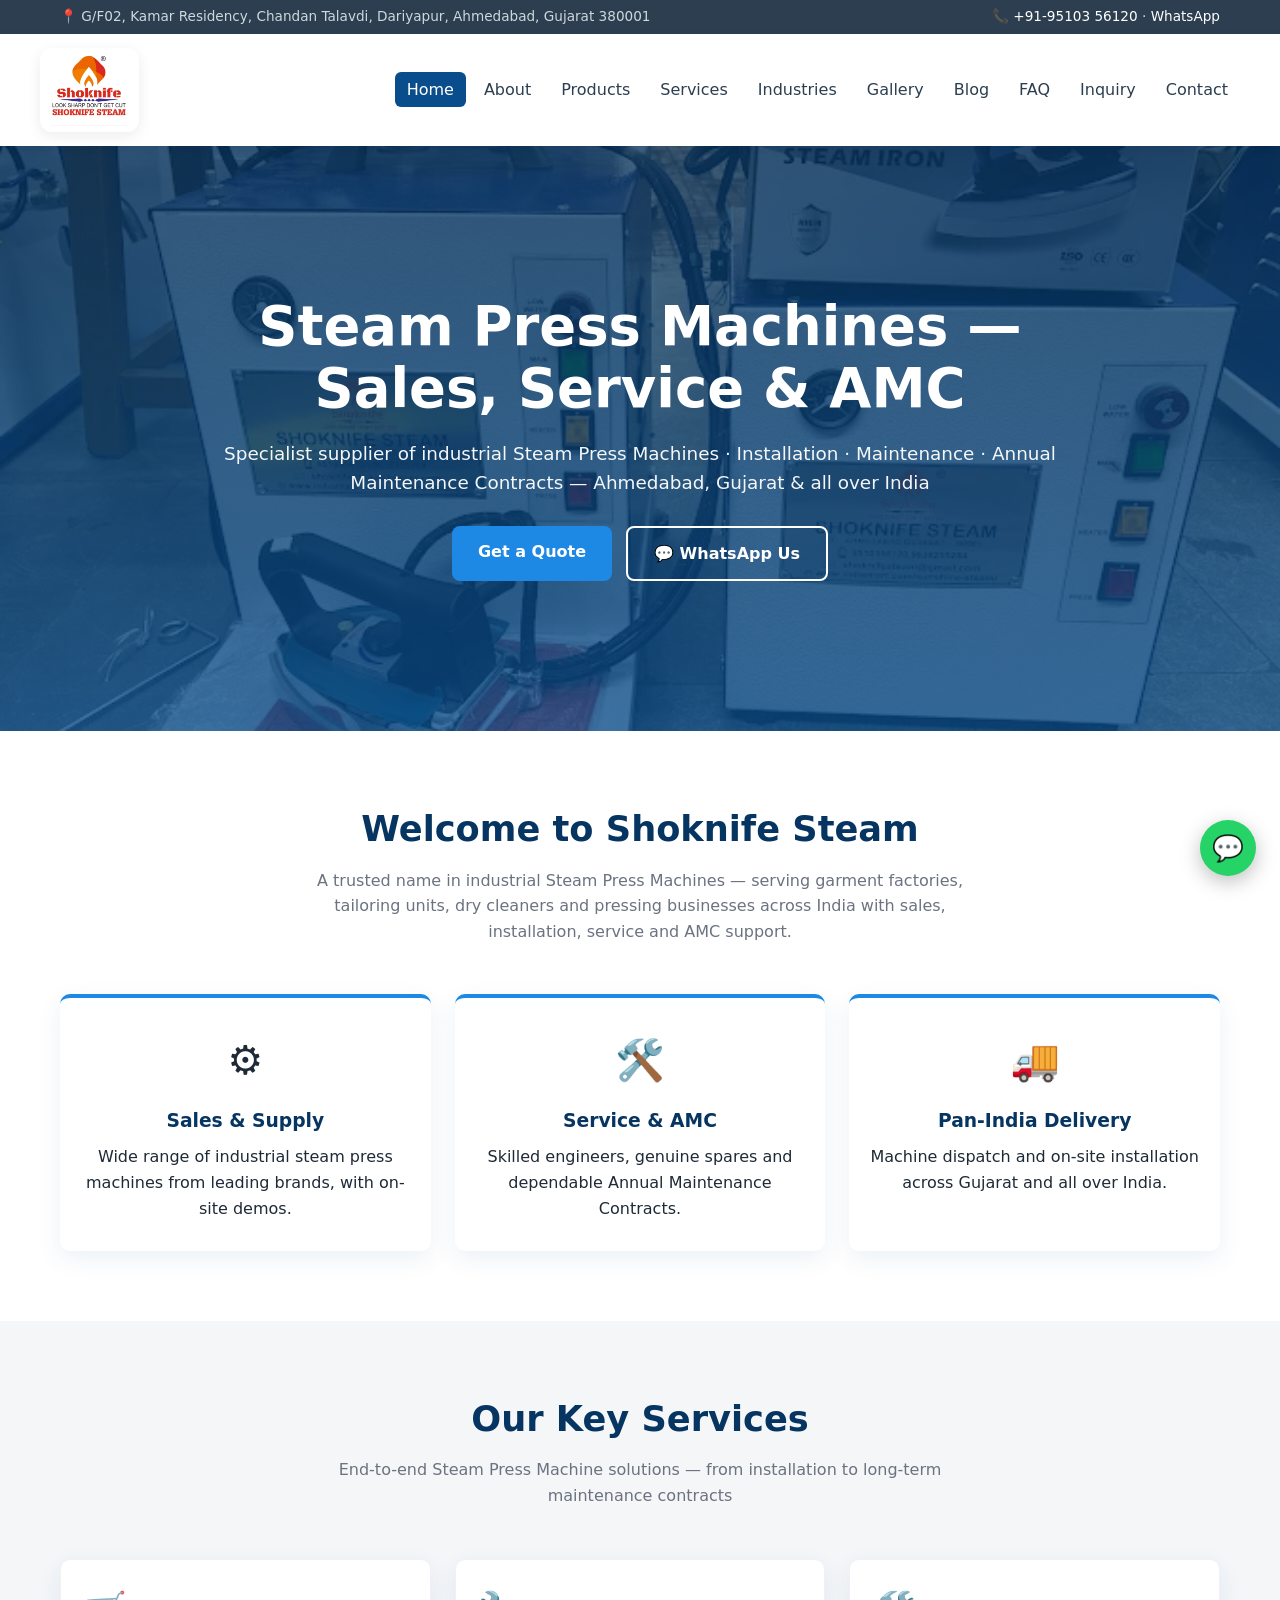
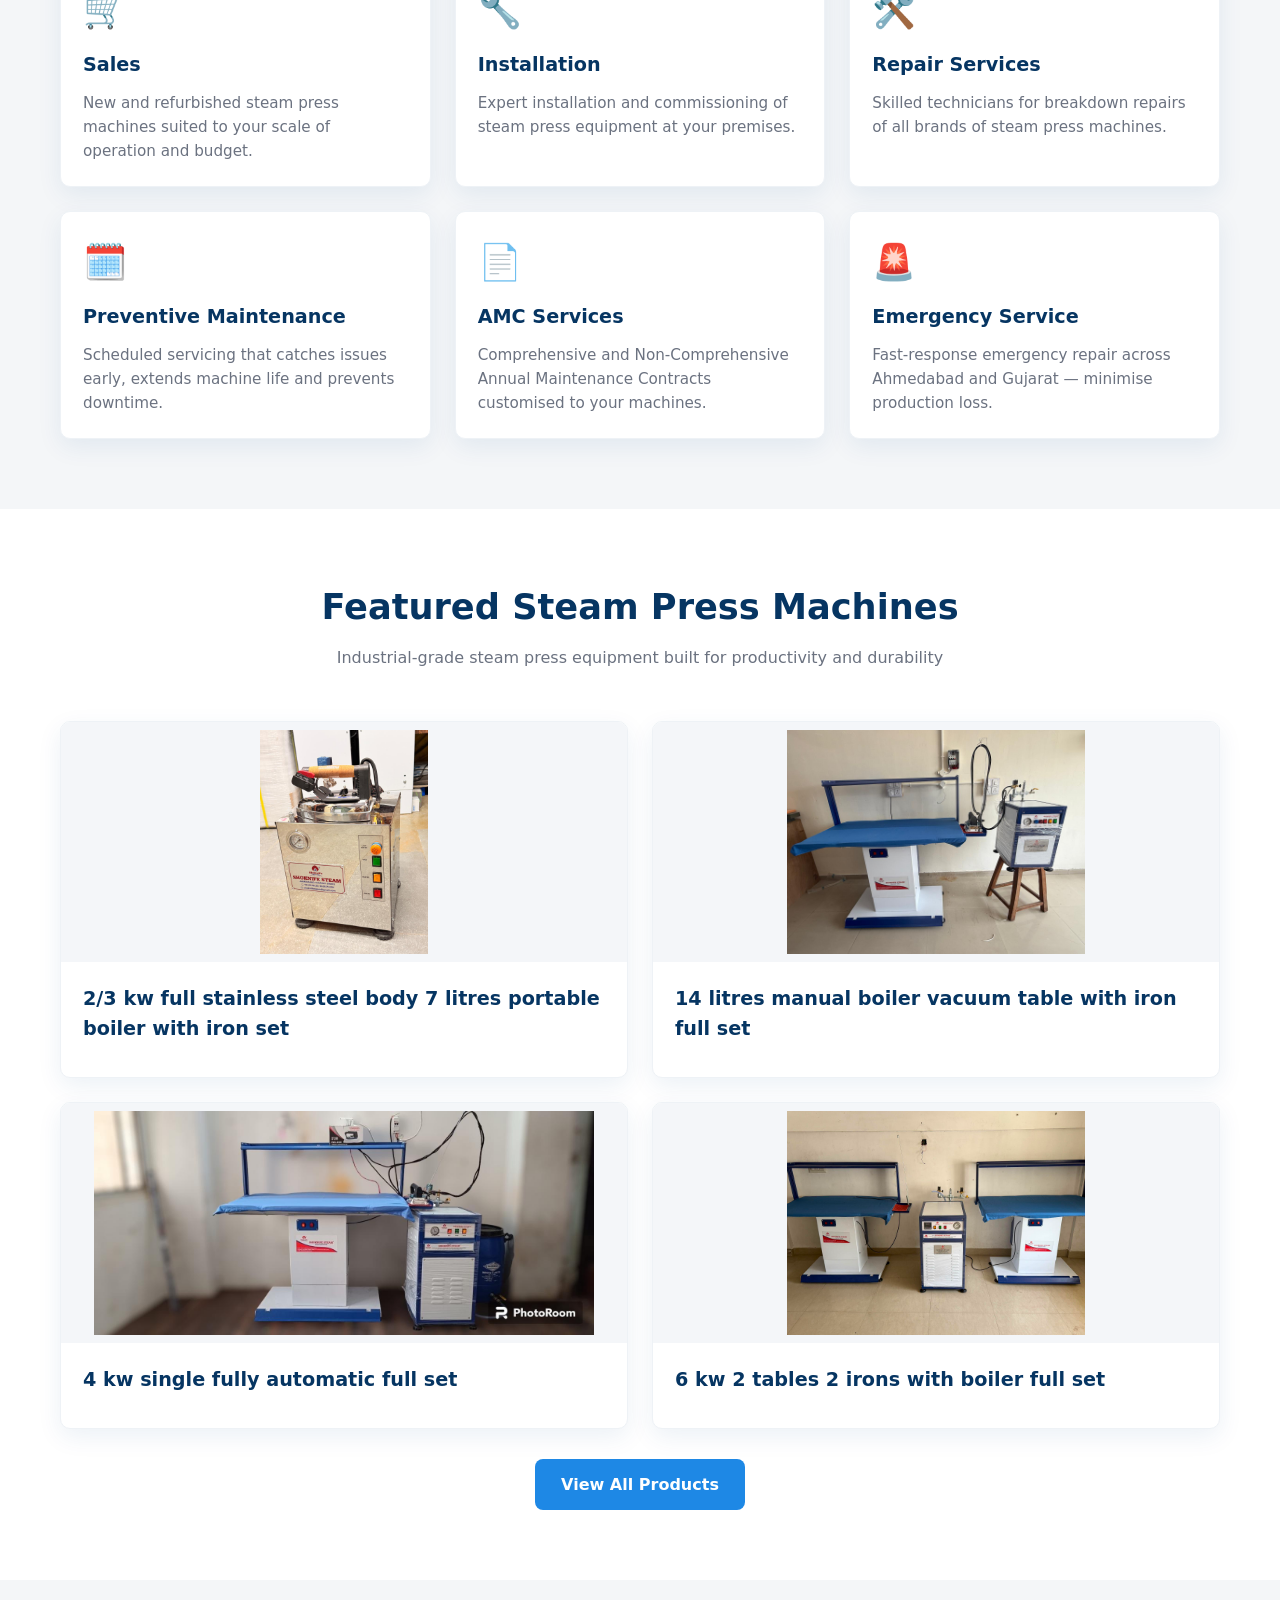
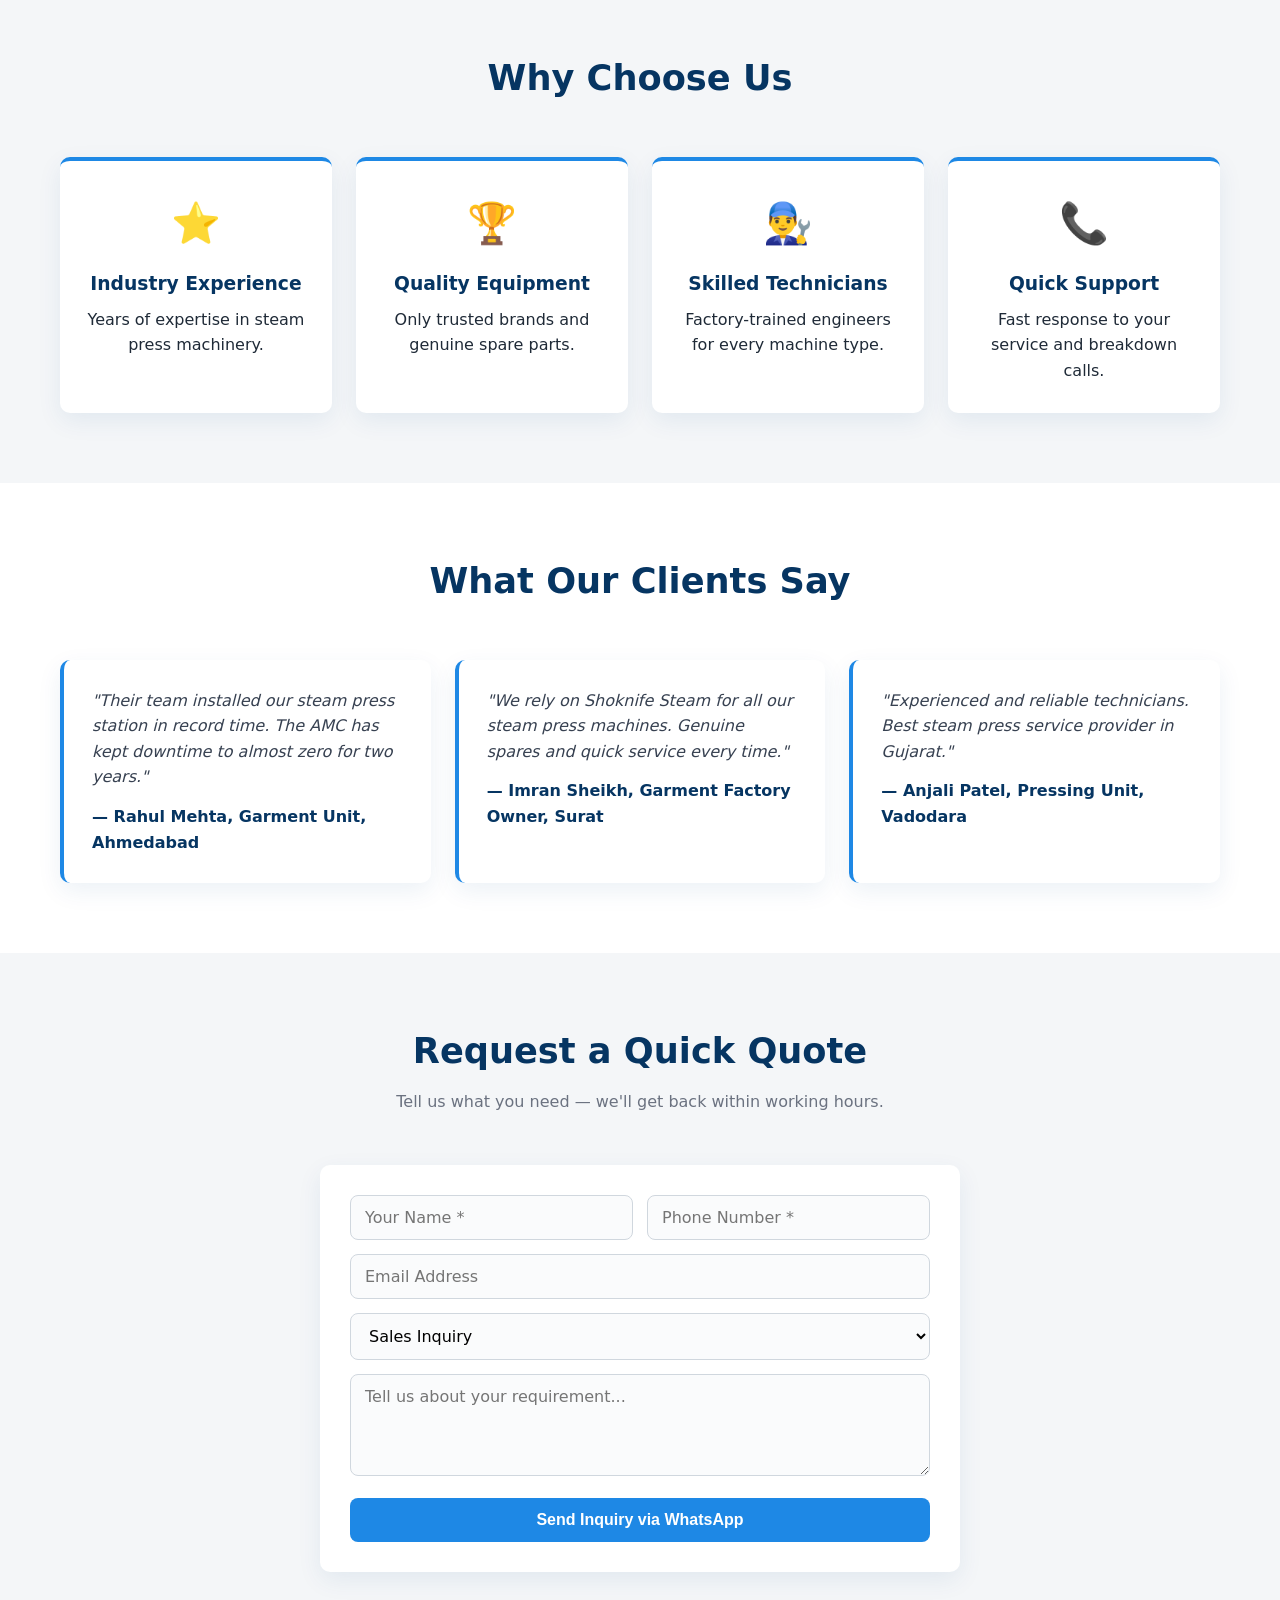
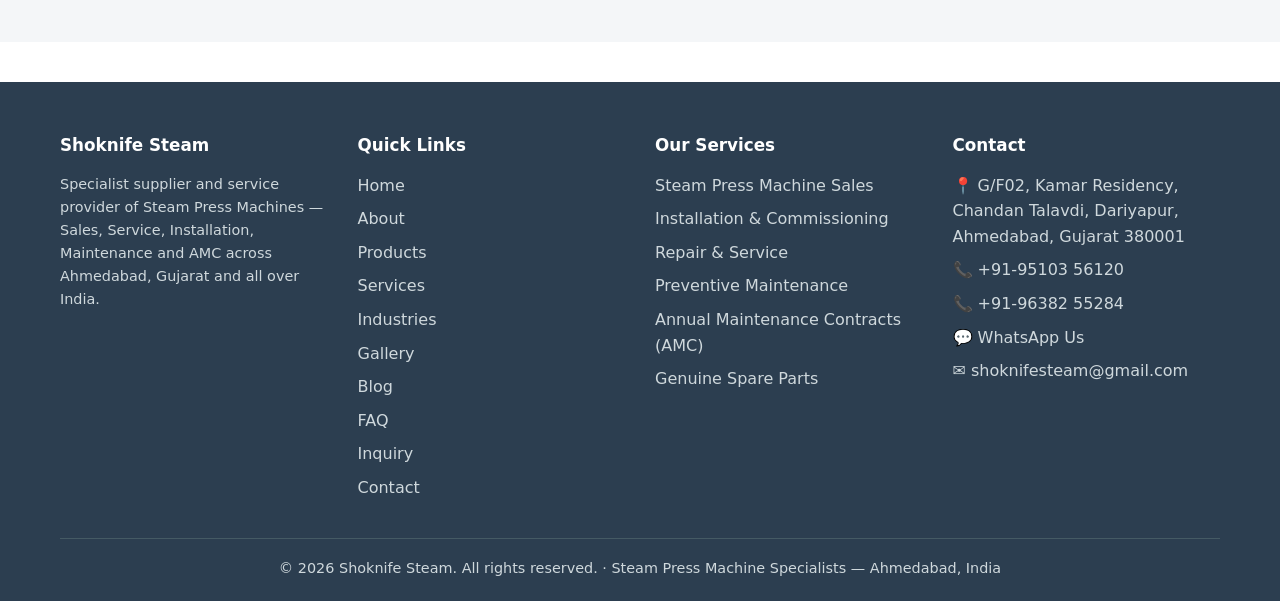
==== commit a9a1a225: "Add files via upload" ====
--- a/index.html
+++ b/index.html
@@ -29,10 +29,10 @@
 <span>📞 <a href="tel:+919510356120">+91-95103 56120</a> · <a href="https://wa.me/919510356120" target="_blank" rel="noopener">WhatsApp</a></span>
 </div></div>
 <header><div class="container nav">
-<a href="index.html" class="logo"><img src="assets/uploads/logo.png" alt="Shoknife Steam logo" style="height:44px;width:auto;margin-right:10px;vertical-align:middle"><span style="vertical-align:middle">Shoknife Steam</span></a>
+<a href="index.html" class="logo"><img src="assets/uploads/logo.png" alt="Shoknife Steam logo" class="brand-logo"></a>
 <button class="menu-toggle" aria-label="Menu">☰</button>
 <ul class="nav-links">
-<li><a href="index.html">Home</a></li><li><a href="about.html">About</a></li><li><a href="products.html">Products</a></li><li><a href="services.html">Services</a></li><li><a href="industries.html">Industries</a></li><li><a href="gallery.html">Gallery</a></li><li><a href="blog.html">Blog</a></li><li><a href="faq.html">FAQ</a></li><li><a href="contact.html">Contact</a></li>
+<li><a href="index.html">Home</a></li><li><a href="about.html">About</a></li><li><a href="products.html">Products</a></li><li><a href="services.html">Services</a></li><li><a href="industries.html">Industries</a></li><li><a href="gallery.html">Gallery</a></li><li><a href="blog.html">Blog</a></li><li><a href="faq.html">FAQ</a></li><li><a href="inquiry.html">Inquiry</a></li><li><a href="contact.html">Contact</a></li>
 </ul>
 </div></header>
 
@@ -129,7 +129,7 @@
 </div>
 <div>
 <h4>Quick Links</h4>
-<ul><li><a href="index.html">Home</a></li><li><a href="about.html">About</a></li><li><a href="products.html">Products</a></li><li><a href="services.html">Services</a></li><li><a href="industries.html">Industries</a></li><li><a href="gallery.html">Gallery</a></li><li><a href="blog.html">Blog</a></li><li><a href="faq.html">FAQ</a></li><li><a href="contact.html">Contact</a></li></ul>
+<ul><li><a href="index.html">Home</a></li><li><a href="about.html">About</a></li><li><a href="products.html">Products</a></li><li><a href="services.html">Services</a></li><li><a href="industries.html">Industries</a></li><li><a href="gallery.html">Gallery</a></li><li><a href="blog.html">Blog</a></li><li><a href="faq.html">FAQ</a></li><li><a href="inquiry.html">Inquiry</a></li><li><a href="contact.html">Contact</a></li></ul>
 </div>
 <div>
 <h4>Our Services</h4>
--- a/style.css
+++ b/style.css
@@ -12,9 +12,10 @@
 .topbar a{color:#fff}
 header{background:#fff;box-shadow:0 2px 8px rgba(0,0,0,.06);position:sticky;top:0;z-index:100}
 .nav{display:flex;align-items:center;justify-content:space-between;padding:14px 0}
-.logo{font-weight:800;font-size:1.4rem;color:var(--blue);display:flex;align-items:center;gap:8px}
-.logo span{display:inline-block;width:32px;height:32px;background:linear-gradient(135deg,var(--blue),var(--blue-light));border-radius:6px;position:relative}
-.logo span::after{content:"S";position:absolute;inset:0;display:flex;align-items:center;justify-content:center;color:#fff;font-weight:900}
+.logo{display:inline-flex;align-items:center;padding:6px 10px;border-radius:12px;background:#fff;box-shadow:0 4px 14px rgba(15,23,42,.08);transition:transform .25s ease, box-shadow .25s ease}
+.logo:hover{transform:translateY(-2px);box-shadow:0 8px 22px rgba(15,23,42,.14)}
+.brand-logo{display:block;height:72px;width:auto;object-fit:contain}
+@media (max-width:640px){.brand-logo{height:56px}}
 .nav-links{display:flex;gap:6px;list-style:none;flex-wrap:wrap}
 .nav-links a{color:var(--gray);padding:8px 12px;border-radius:6px;font-weight:500;transition:.2s}
 .nav-links a:hover,.nav-links a.active{background:var(--blue);color:#fff}
@@ -55,7 +56,7 @@
 /* Card */
 .card{background:#fff;border-radius:var(--radius);box-shadow:var(--shadow);overflow:hidden;transition:.3s;border:1px solid #eef2f6}
 .card:hover{transform:translateY(-6px);box-shadow:0 16px 40px rgba(10,77,140,.15)}
-.card img{height:220px;object-fit:cover;width:100%}
+.card img{height:240px;object-fit:contain;width:100%;background:#f4f6f9;padding:8px}
 .card-body{padding:22px}
 .card-body h3{color:var(--blue-dark);margin-bottom:10px;font-size:1.2rem}
 .card-body p{color:var(--muted);font-size:.95rem}
@@ -119,7 +120,7 @@
 .gallery-grid{display:grid;grid-template-columns:repeat(auto-fill,minmax(280px,1fr));gap:20px}
 .gallery-item{margin:0;background:#fff;border-radius:10px;overflow:hidden;box-shadow:0 2px 10px rgba(0,0,0,.08);transition:.3s}
 .gallery-item:hover{transform:translateY(-4px);box-shadow:0 8px 20px rgba(0,0,0,.15)}
-.gallery-item img{width:100%;height:240px;object-fit:cover;display:block}
+.gallery-item img{width:100%;height:260px;object-fit:contain;display:block;background:#f4f6f9;padding:8px}
 .gallery-item figcaption{padding:12px 14px;font-size:.95rem;font-weight:600;color:var(--dark,#222);text-align:center;line-height:1.4}
 
 /* Anim */
